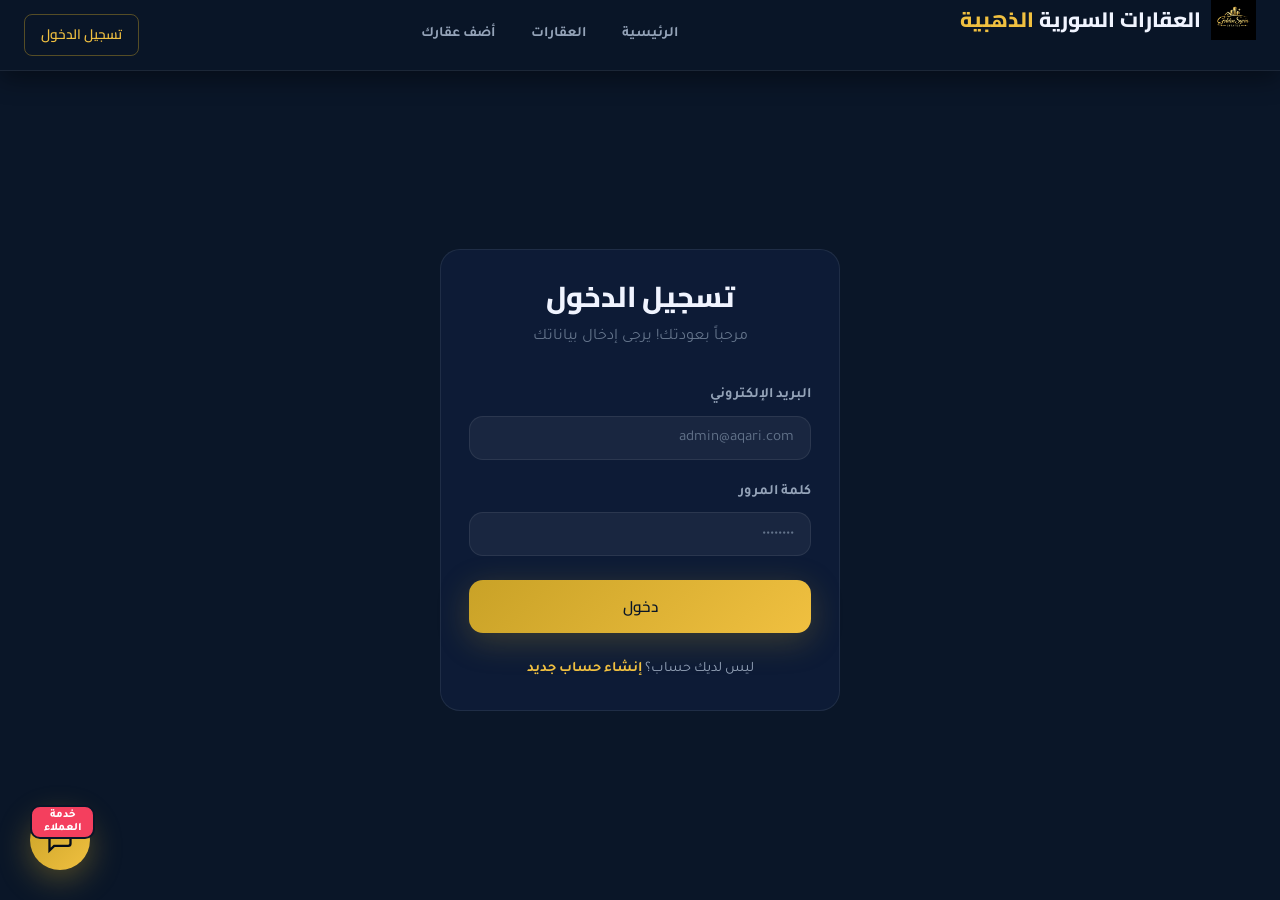
==== New folder/dashboard.html @ 569aea80 "Add files via upload" ====
<!DOCTYPE html>
<html lang="ar" dir="rtl">
<head>
  <meta charset="UTF-8">
  <meta name="viewport" content="width=device-width, initial-scale=1.0">
  <title>لوحة التحكم — العقارات السورية الذهبية</title>
  <link href="https://fonts.googleapis.com/css2?family=Cairo:wght@400;600;700;800;900&family=Tajawal:wght@400;500;700&display=swap" rel="stylesheet">
  <link rel="stylesheet" href="styles/globals.css">
  <link rel="stylesheet" href="styles/components.css">
  <link rel="stylesheet" href="styles/animations.css">
</head>
<body>
  <nav class="navbar scrolled" id="navbar">
    <div class="container nav-container">
      <a href="index.html" class="nav-logo">
        <img src="assets/logo.png" alt="العقارات السورية الذهبية">
        <span class="logo-text">العقارات السورية <span class="logo-accent">الذهبية</span></span>
      </a>
      <ul class="nav-links" id="navLinks">
        <li><a href="index.html" class="nav-link">الرئيسية</a></li>
        <li><a href="properties.html" class="nav-link">العقارات</a></li>
        <li><a href="sell.html" class="nav-link">أضف عقارك</a></li>
        <li><a href="contacts.html" class="nav-link">جهات الاتصال</a></li>
        <li><a href="dashboard.html" class="nav-link active">لوحة التحكم</a></li>
      </ul>
      <div class="nav-actions">
        <a href="sell.html" class="btn btn-primary btn-sm">+ إضافة عقار</a>
        <button class="hamburger" id="hamburger"><span></span><span></span><span></span></button>
      </div>
    </div>
  </nav>

  <div class="page-header">
    <div class="container">
      <div class="breadcrumb"><a href="index.html">الرئيسية</a><span>›</span><span>لوحة التحكم</span></div>
      <h1>📊 لوحة التحكم</h1>
      <p>نظرة شاملة على نشاط المنصة والإحصائيات</p>
    </div>
  </div>

  <section class="section" style="padding-top:40px;">
    <div class="container">

      <!-- Stats Cards -->
      <div class="stats-grid" id="statsGrid">
        <div class="stat-card">
          <div class="stat-icon gold"><svg width="24" height="24" viewBox="0 0 24 24" fill="none" stroke="#C9A227" stroke-width="2"><path d="M3 9l9-7 9 7v11a2 2 0 0 1-2 2H5a2 2 0 0 1-2-2z"/><polyline points="9 22 9 12 15 12 15 22"/></svg></div>
          <div><div class="stat-value" id="statProps">0</div><div class="stat-label">إجمالي العقارات</div><div class="stat-change up" id="statPropsChange"></div></div>
        </div>
        <div class="stat-card">
          <div class="stat-icon emerald"><svg width="24" height="24" viewBox="0 0 24 24" fill="none" stroke="#10B981" stroke-width="2"><path d="M17 21v-2a4 4 0 0 0-4-4H5a4 4 0 0 0-4 4v2"/><circle cx="9" cy="7" r="4"/><path d="M23 21v-2a4 4 0 0 0-3-3.87"/><path d="M16 3.13a4 4 0 0 1 0 7.75"/></svg></div>
          <div><div class="stat-value" id="statContacts">0</div><div class="stat-label">جهات الاتصال</div><div class="stat-change up" id="statContactsChange"></div></div>
        </div>
        <div class="stat-card">
          <div class="stat-icon indigo"><svg width="24" height="24" viewBox="0 0 24 24" fill="none" stroke="#6366F1" stroke-width="2"><path d="M1 12s4-8 11-8 11 8 11 8-4 8-11 8-11-8-11-8z"/><circle cx="12" cy="12" r="3"/></svg></div>
          <div><div class="stat-value" id="statViews">0</div><div class="stat-label">إجمالي المشاهدات</div><div class="stat-change up">↑ هذا الشهر</div></div>
        </div>
        <div class="stat-card">
          <div class="stat-icon rose"><svg width="24" height="24" viewBox="0 0 24 24" fill="none" stroke="#F43F5E" stroke-width="2"><polygon points="12 2 15.09 8.26 22 9.27 17 14.14 18.18 21.02 12 17.77 5.82 21.02 7 14.14 2 9.27 8.91 8.26 12 2"/></svg></div>
          <div><div class="stat-value" id="statFeatured">0</div><div class="stat-label">عقارات مميزة</div><div class="stat-change up">نشطة</div></div>
        </div>
      </div>

      <!-- Dashboard Grid -->
      <div class="dashboard-grid">
        <!-- Left: Latest Properties Table -->
        <div>
          <div class="table-card">
            <div class="table-card-header">
              <h3>🏠 أحدث العقارات</h3>
              <a href="properties.html" class="btn btn-outline btn-sm">عرض الكل</a>
            </div>
            <div style="overflow-x:auto;">
              <table class="data-table" id="propsTable">
                <thead>
                  <tr>
                    <th>العقار</th>
                    <th>المحافظة</th>
                    <th>النوع</th>
                    <th>السعر</th>
                    <th>المشاهدات</th>
                    <th>الإجراءات</th>
                  </tr>
                </thead>
                <tbody id="propsTableBody"></tbody>
              </table>
            </div>
          </div>

          <!-- Distribution by Governorate -->
          <div class="table-card" style="margin-top:20px;">
            <div class="table-card-header"><h3>🗺️ توزيع العقارات حسب المحافظة</h3></div>
            <div style="padding:20px;" id="govDistribution"></div>
          </div>
        </div>

        <!-- Right sidebar -->
        <div>
          <!-- Webhooks Log -->
          <div class="table-card" style="margin-bottom:20px;">
            <div class="table-card-header">
              <h3>🔌 سجل Webhooks</h3>
              <span class="badge badge-emerald pulse-dot">مباشر</span>
            </div>
            <div style="padding:16px;max-height:240px;overflow-y:auto;" id="webhooksLog">
              <p style="color:var(--text-muted);font-size:0.85rem;text-align:center;">لا توجد أحداث بعد</p>
            </div>
          </div>

          <!-- Support Messages -->
          <div class="table-card" style="margin-bottom:20px;">
            <div class="table-card-header">
              <h3>💬 طلبات الشراء ورسائل العملاء</h3>
              <span class="badge badge-rose pulse-dot" id="unreadMessagesBadge">0</span>
            </div>
            <div style="padding:16px;max-height:300px;overflow-y:auto;" id="supportMessagesLog">
              <p style="color:var(--text-muted);font-size:0.85rem;text-align:center;">لا توجد رسائل</p>
            </div>
          </div>

          <!-- Quick Actions -->
          <div class="table-card" style="margin-bottom:20px;">
            <div class="table-card-header"><h3>⚡ إجراءات سريعة</h3></div>
            <div style="padding:16px;display:flex;flex-direction:column;gap:10px;">
              <a href="sell.html" class="btn btn-primary" style="justify-content:center;">+ إضافة عقار جديد</a>
              <a href="contacts.html" class="btn btn-outline" style="justify-content:center;">+ إضافة جهة اتصال</a>
              <a href="properties.html" class="btn btn-ghost" style="justify-content:center;">تصفح كل العقارات</a>
            </div>
          </div>

          <!-- By Type -->
          <div class="table-card">
            <div class="table-card-header"><h3>📊 توزيع حسب النوع</h3></div>
            <div style="padding:16px;" id="typeDistribution"></div>
          </div>
        </div>
      </div>

      <!-- Users Info -->
      <div class="table-card" style="margin-top:24px;">
        <div class="table-card-header">
          <h3>👥 العملاء المسجلين</h3>
        </div>
        <div style="overflow-x:auto;">
          <table class="data-table" id="usersTable">
            <thead>
              <tr>
                <th>الاسم</th>
                <th>البريد الإلكتروني</th>
                <th>رقم الهاتف</th>
                <th>تاريخ التسجيل</th>
              </tr>
            </thead>
            <tbody id="usersTableBody"></tbody>
          </table>
        </div>
      </div>

    </div>
  </section>

  <!-- Delete Confirm via JS -->
  <footer class="footer">
    <div class="container">
      <div class="footer-bottom" style="padding-top:24px;"><p>© 2025 العقارات السورية الذهبية</p></div>
    </div>
  </footer>

  <!-- Support Modal -->
  <div class="modal-overlay" id="supportModal">
    <div class="modal" style="max-width:480px">
      <div class="support-modal-header">
        <div class="support-modal-icon">💬</div>
        <h2>خدمة العملاء</h2>
        <p style="color:var(--text-muted)">اترك رسالتك وسنقوم بالرد عليك في أقرب وقت</p>
      </div>
      <div class="modal-body">
        <div class="form-group">
          <label>الاسم الكامل</label>
          <input type="text" id="suppName" class="form-control" placeholder="أدخل اسمك">
        </div>
        <div class="form-group">
          <label>رقم الهاتف / واتساب</label>
          <input type="text" id="suppPhone" class="form-control" placeholder="09xxxxxxxx">
        </div>
        <div class="form-group">
          <label>رسالتك أو استفسارك</label>
          <textarea id="suppMsg" class="form-control" rows="4" placeholder="اكتب استفسارك هنا..."></textarea>
        </div>
      </div>
      <div class="modal-footer">
        <button class="btn btn-ghost" onclick="closeModal('supportModal')">إلغاء</button>
        <button class="btn btn-primary" style="flex:1;justify-content:center;" onclick="submitSupportMsg()">إرسال الاستفسار</button>
      </div>
    </div>
  </div>

  <script src="js/data.js"></script>
  <script src="js/app.js"></script>
  <script src="js/dashboard.js"></script>
</body>
</html>
---- New folder/styles/globals.css ----
/* ===== DESIGN SYSTEM ===== */
@import url('https://fonts.googleapis.com/css2?family=Cairo:wght@300;400;500;600;700;800;900&family=Tajawal:wght@300;400;500;700;800&display=swap');

:root {
  --navy-950: #050d1a;
  --navy-900: #0A1628;
  --navy-800: #0f1f3d;
  --navy-700: #162847;
  --navy-600: #1e3a5f;
  --navy-500: #274d7a;
  --gold-400: #F0C040;
  --gold-500: #C9A227;
  --gold-600: #a0821f;
  --emerald: #10B981;
  --indigo: #6366F1;
  --amber: #F59E0B;
  --rose: #F43F5E;
  --text-primary: #F0F4FF;
  --text-secondary: #94A3B8;
  --text-muted: #64748B;
  --border: rgba(255,255,255,0.08);
  --border-hover: rgba(201,162,39,0.4);
  --glass-bg: rgba(15,31,61,0.7);
  --glass-bg-hover: rgba(22,40,71,0.85);
  --shadow-sm: 0 2px 8px rgba(0,0,0,0.3);
  --shadow-md: 0 8px 24px rgba(0,0,0,0.4);
  --shadow-lg: 0 20px 60px rgba(0,0,0,0.5);
  --shadow-gold: 0 8px 32px rgba(201,162,39,0.25);
  --radius-sm: 8px;
  --radius-md: 14px;
  --radius-lg: 20px;
  --radius-xl: 28px;
  --transition: all 0.3s cubic-bezier(0.4,0,0.2,1);
  --font-heading: 'Cairo', sans-serif;
  --font-body: 'Tajawal', sans-serif;
}

*, *::before, *::after { box-sizing: border-box; margin: 0; padding: 0; }

html { scroll-behavior: smooth; font-size: 16px; }

body {
  font-family: var(--font-body);
  background: var(--navy-900);
  color: var(--text-primary);
  direction: rtl;
  text-align: right;
  line-height: 1.7;
  min-height: 100vh;
  overflow-x: hidden;
}

h1,h2,h3,h4,h5,h6 { font-family: var(--font-heading); line-height: 1.3; }
a { color: inherit; text-decoration: none; transition: var(--transition); }
img { max-width: 100%; display: block; }
ul { list-style: none; }
button { cursor: pointer; border: none; background: none; font-family: var(--font-body); }
select, input, textarea { font-family: var(--font-body); direction: rtl; }

.container { max-width: 1280px; margin: 0 auto; padding: 0 24px; }
.section { padding: 80px 0; }

/* ===== BUTTONS ===== */
.btn {
  display: inline-flex; align-items: center; gap: 8px;
  padding: 12px 24px; border-radius: var(--radius-md);
  font-weight: 600; font-size: 0.95rem; font-family: var(--font-heading);
  transition: var(--transition); cursor: pointer; border: none;
  white-space: nowrap; text-decoration: none;
}
.btn-primary {
  background: linear-gradient(135deg, var(--gold-500), var(--gold-400));
  color: var(--navy-900);
  box-shadow: var(--shadow-gold);
}
.btn-primary:hover { transform: translateY(-2px); box-shadow: 0 12px 40px rgba(201,162,39,0.4); background: linear-gradient(135deg, var(--gold-400), #FFD060); }
.btn-outline { background: transparent; border: 1.5px solid var(--border-hover); color: var(--gold-400); }
.btn-outline:hover { background: rgba(201,162,39,0.1); border-color: var(--gold-400); transform: translateY(-2px); }
.btn-ghost { background: rgba(255,255,255,0.07); color: var(--text-primary); border: 1.5px solid var(--border); }
.btn-ghost:hover { background: rgba(255,255,255,0.12); border-color: rgba(255,255,255,0.2); }
.btn-danger { background: linear-gradient(135deg,#F43F5E,#e11d48); color: #fff; }
.btn-danger:hover { transform: translateY(-2px); box-shadow: 0 8px 24px rgba(244,63,94,0.35); }
.btn-success { background: linear-gradient(135deg,#10B981,#059669); color: #fff; }
.btn-sm { padding: 8px 16px; font-size: 0.85rem; border-radius: var(--radius-sm); }
.btn-lg { padding: 16px 32px; font-size: 1.05rem; border-radius: var(--radius-lg); }

/* ===== GLASS CARD ===== */
.glass-card {
  background: var(--glass-bg);
  backdrop-filter: blur(20px);
  -webkit-backdrop-filter: blur(20px);
  border: 1px solid var(--border);
  border-radius: var(--radius-lg);
  transition: var(--transition);
}
.glass-card:hover { border-color: var(--border-hover); box-shadow: var(--shadow-gold); }

/* ===== BADGES ===== */
.badge { display: inline-flex; align-items: center; gap: 5px; padding: 4px 12px; border-radius: 50px; font-size: 0.78rem; font-weight: 700; }
.badge-gold { background: rgba(201,162,39,0.15); color: var(--gold-400); border: 1px solid rgba(201,162,39,0.3); }
.badge-emerald { background: rgba(16,185,129,0.15); color: var(--emerald); border: 1px solid rgba(16,185,129,0.3); }
.badge-indigo { background: rgba(99,102,241,0.15); color: var(--indigo); border: 1px solid rgba(99,102,241,0.3); }
.badge-rose { background: rgba(244,63,94,0.15); color: var(--rose); border: 1px solid rgba(244,63,94,0.3); }

/* ===== SECTION HEADERS ===== */
.section-header { display: flex; justify-content: space-between; align-items: flex-end; margin-bottom: 48px; gap: 16px; flex-wrap: wrap; }
.section-badge { display: inline-block; padding: 6px 16px; background: rgba(201,162,39,0.12); border: 1px solid rgba(201,162,39,0.3); border-radius: 50px; color: var(--gold-400); font-size: 0.82rem; font-weight: 700; margin-bottom: 12px; }
.section-title { font-size: clamp(1.6rem,3vw,2.2rem); font-weight: 800; color: var(--text-primary); }
.section-subtitle { color: var(--text-secondary); margin-top: 8px; font-size: 1rem; }
.text-gradient { background: linear-gradient(135deg, var(--gold-500), var(--gold-400), #FFD700); -webkit-background-clip: text; -webkit-text-fill-color: transparent; background-clip: text; }

/* ===== FORMS ===== */
.form-group { margin-bottom: 20px; }
.form-label { display: block; font-weight: 600; color: var(--text-secondary); margin-bottom: 8px; font-size: 0.9rem; }
.form-control {
  width: 100%; padding: 12px 16px;
  background: rgba(255,255,255,0.05); border: 1.5px solid var(--border);
  border-radius: var(--radius-md); color: var(--text-primary);
  font-size: 0.95rem; transition: var(--transition); outline: none;
}
.form-control:focus { border-color: var(--gold-500); background: rgba(201,162,39,0.05); box-shadow: 0 0 0 3px rgba(201,162,39,0.12); }
.form-control::placeholder { color: var(--text-muted); }
textarea.form-control { resize: vertical; min-height: 120px; }
select.form-control { cursor: pointer; }

/* ===== GRID ===== */
.properties-grid { display: grid; grid-template-columns: repeat(auto-fill, minmax(320px, 1fr)); gap: 24px; }

/* ===== NAVBAR ===== */
.navbar {
  position: fixed; top: 0; left: 0; right: 0; z-index: 1000;
  padding: 0; transition: var(--transition);
}
.navbar.scrolled { background: rgba(10,22,40,0.95); backdrop-filter: blur(20px); border-bottom: 1px solid var(--border); box-shadow: var(--shadow-md); }
.nav-container { display: flex; align-items: center; justify-content: space-between; height: 70px; }
.nav-logo { display: flex; align-items: center; gap: 10px; }
.logo-icon { width: 40px; height: 40px; display: flex; align-items: center; justify-content: center; background: rgba(201,162,39,0.1); border-radius: 10px; border: 1px solid rgba(201,162,39,0.3); }
.logo-text { font-family: var(--font-heading); font-size: 1.3rem; font-weight: 800; color: var(--text-primary); }
.logo-accent { color: var(--gold-400); }
.nav-links { display: flex; align-items: center; gap: 4px; }
.nav-link { padding: 8px 16px; border-radius: var(--radius-sm); color: var(--text-secondary); font-weight: 600; font-size: 0.9rem; transition: var(--transition); }
.nav-link:hover, .nav-link.active { color: var(--gold-400); background: rgba(201,162,39,0.1); }
.nav-actions { display: flex; align-items: center; gap: 12px; }
.hamburger { display: none; flex-direction: column; gap: 5px; padding: 8px; border-radius: 8px; border: 1px solid var(--border); }
.hamburger span { display: block; width: 22px; height: 2px; background: var(--text-primary); border-radius: 2px; transition: var(--transition); }

/* ===== FOOTER ===== */
.footer { background: var(--navy-950); border-top: 1px solid var(--border); padding: 60px 0 0; }
.footer-grid { display: grid; grid-template-columns: 2fr 1fr 1fr 1fr; gap: 48px; margin-bottom: 48px; }
.footer-brand { display: flex; flex-direction: column; gap: 16px; }
.footer-desc { color: var(--text-muted); font-size: 0.9rem; line-height: 1.8; }
.footer-social { display: flex; gap: 10px; }
.social-btn { width: 38px; height: 38px; display: flex; align-items: center; justify-content: center; background: rgba(255,255,255,0.06); border: 1px solid var(--border); border-radius: 9px; color: var(--text-secondary); transition: var(--transition); }
.social-btn:hover { background: rgba(201,162,39,0.15); border-color: var(--gold-500); color: var(--gold-400); }
.footer-links-group h4 { font-weight: 700; color: var(--text-primary); margin-bottom: 16px; font-size: 0.95rem; }
.footer-links-group ul { display: flex; flex-direction: column; gap: 10px; }
.footer-links-group a { color: var(--text-muted); font-size: 0.9rem; }
.footer-links-group a:hover { color: var(--gold-400); }
.footer-bottom { border-top: 1px solid var(--border); padding: 20px 0; display: flex; justify-content: space-between; align-items: center; }
.footer-bottom p { color: var(--text-muted); font-size: 0.85rem; }
.footer-bottom-links { display: flex; gap: 20px; }
.footer-bottom-links a { color: var(--text-muted); font-size: 0.85rem; }
.footer-bottom-links a:hover { color: var(--gold-400); }

/* ===== PAGE HEADER ===== */
.page-header { padding: 120px 0 60px; background: linear-gradient(180deg, var(--navy-800) 0%, var(--navy-900) 100%); border-bottom: 1px solid var(--border); }
.page-header h1 { font-size: clamp(1.8rem,3vw,2.5rem); font-weight: 800; }
.page-header p { color: var(--text-secondary); margin-top: 8px; }
.breadcrumb { display: flex; align-items: center; gap: 8px; margin-bottom: 16px; color: var(--text-muted); font-size: 0.85rem; }
.breadcrumb a { color: var(--gold-400); }
.breadcrumb span { color: var(--text-muted); }

/* ===== TOASTS ===== */
#toast-container { position: fixed; bottom: 24px; left: 24px; z-index: 9999; display: flex; flex-direction: column; gap: 12px; }
.toast { padding: 14px 20px; border-radius: var(--radius-md); font-weight: 600; font-size: 0.9rem; box-shadow: var(--shadow-lg); display: flex; align-items: center; gap: 10px; animation: slideInLeft 0.3s ease; backdrop-filter: blur(10px); min-width: 260px; }
.toast-success { background: rgba(16,185,129,0.9); color: #fff; }
.toast-error { background: rgba(244,63,94,0.9); color: #fff; }
.toast-info { background: rgba(99,102,241,0.9); color: #fff; }

/* ===== MODAL ===== */
.modal-overlay { position: fixed; inset: 0; background: rgba(0,0,0,0.7); backdrop-filter: blur(8px); z-index: 2000; display: flex; align-items: center; justify-content: center; padding: 24px; opacity: 0; pointer-events: none; transition: opacity 0.3s ease; }
.modal-overlay.active { opacity: 1; pointer-events: all; }
.modal { background: var(--navy-800); border: 1px solid var(--border); border-radius: var(--radius-xl); width: 100%; max-width: 600px; max-height: 90vh; overflow-y: auto; transform: translateY(20px) scale(0.97); transition: transform 0.3s ease; }
.modal-overlay.active .modal { transform: translateY(0) scale(1); }
.modal-header { padding: 24px 28px; border-bottom: 1px solid var(--border); display: flex; justify-content: space-between; align-items: center; }
.modal-header h3 { font-size: 1.2rem; font-weight: 700; }
.modal-close { width: 34px; height: 34px; display: flex; align-items: center; justify-content: center; border-radius: 8px; background: rgba(255,255,255,0.07); color: var(--text-secondary); transition: var(--transition); }
.modal-close:hover { background: rgba(244,63,94,0.2); color: var(--rose); }
.modal-body { padding: 28px; }
.modal-footer { padding: 20px 28px; border-top: 1px solid var(--border); display: flex; gap: 12px; justify-content: flex-end; }

/* ===== EMPTY STATE ===== */
.empty-state { text-align: center; padding: 80px 24px; color: var(--text-muted); }
.empty-state svg { margin: 0 auto 20px; opacity: 0.4; }
.empty-state h3 { font-size: 1.2rem; font-weight: 600; color: var(--text-secondary); margin-bottom: 8px; }

/* ===== RESPONSIVE ===== */
@media(max-width:1024px) { .footer-grid { grid-template-columns: 1fr 1fr; } }
@media(max-width:768px) {
  .nav-links { display: none; position: fixed; top: 70px; right: 0; left: 0; background: var(--navy-900); border-bottom: 1px solid var(--border); flex-direction: column; padding: 16px; gap: 4px; }
  .nav-links.open { display: flex; }
  .hamburger { display: flex; }
  .footer-grid { grid-template-columns: 1fr; gap: 32px; }
  .section { padding: 60px 0; }
  .container { padding: 0 16px; }
}
---- New folder/styles/components.css ----
/* ===== HERO ===== */
.hero { position: relative; min-height: 100vh; display: flex; align-items: center; overflow: hidden; }
.hero-bg { position: absolute; inset: 0; z-index: 0; }
.hero-gradient { position: absolute; inset: 0; background: radial-gradient(ellipse 80% 60% at 50% -10%, rgba(201,162,39,0.18) 0%, transparent 60%), radial-gradient(ellipse 50% 40% at 80% 80%, rgba(99,102,241,0.12) 0%, transparent 50%), linear-gradient(180deg, var(--navy-950) 0%, var(--navy-900) 100%); }
.hero-particles { position: absolute; inset: 0; }
.hero-content { position: relative; z-index: 2; padding: 120px 0 60px; text-align: center; }
.hero-badge { display: inline-flex; align-items: center; gap: 8px; padding: 8px 20px; background: rgba(201,162,39,0.1); border: 1px solid rgba(201,162,39,0.3); border-radius: 50px; color: var(--gold-400); font-size: 0.88rem; font-weight: 700; margin-bottom: 24px; }
.hero-title { font-size: clamp(2.2rem, 5vw, 4rem); font-weight: 900; line-height: 1.2; margin-bottom: 20px; }
.hero-subtitle { font-size: clamp(1rem, 2vw, 1.25rem); color: var(--text-secondary); max-width: 600px; margin: 0 auto 40px; }

/* Search Box */
.hero-search { max-width: 900px; margin: 0 auto 48px; }
.search-tabs { display: flex; gap: 4px; margin-bottom: 16px; background: rgba(255,255,255,0.05); border-radius: var(--radius-md); padding: 4px; width: fit-content; margin-inline: auto; }
.search-tab { padding: 10px 28px; border-radius: 10px; font-weight: 700; font-size: 0.9rem; color: var(--text-muted); transition: var(--transition); }
.search-tab.active { background: linear-gradient(135deg, var(--gold-500), var(--gold-400)); color: var(--navy-900); box-shadow: 0 4px 12px rgba(201,162,39,0.3); }
.search-form { display: flex; align-items: center; gap: 0; padding: 12px; background: rgba(10,22,40,0.85); border: 1.5px solid rgba(201,162,39,0.25); flex-wrap: wrap; }
.search-field { flex: 1; min-width: 160px; padding: 4px 16px; }
.search-field label { display: block; font-size: 0.75rem; font-weight: 700; color: var(--text-muted); margin-bottom: 4px; text-transform: uppercase; letter-spacing: 0.05em; }
.search-select { width: 100%; background: transparent; border: none; color: var(--text-primary); font-size: 0.95rem; font-weight: 600; outline: none; cursor: pointer; direction: rtl; }
.search-select option { background: var(--navy-800); color: var(--text-primary); }
.search-divider { width: 1px; height: 40px; background: var(--border); flex-shrink: 0; }
.search-btn { flex-shrink: 0; padding: 14px 28px; border-radius: var(--radius-md); font-size: 1rem; }

/* Hero Stats */
.hero-stats { display: flex; align-items: center; justify-content: center; gap: 0; background: rgba(255,255,255,0.04); border: 1px solid var(--border); border-radius: var(--radius-lg); padding: 24px 40px; width: fit-content; margin: 0 auto; flex-wrap: wrap; }
.hero-stat { text-align: center; padding: 0 32px; }
.stat-num { display: block; font-size: 2rem; font-weight: 900; font-family: var(--font-heading); color: var(--gold-400); line-height: 1; }
.stat-label { display: block; font-size: 0.82rem; color: var(--text-muted); margin-top: 4px; font-weight: 600; }
.hero-stat-divider { width: 1px; height: 40px; background: var(--border); flex-shrink: 0; }
.hero-scroll-hint { position: absolute; bottom: 32px; left: 50%; transform: translateX(-50%); display: flex; flex-direction: column; align-items: center; gap: 8px; }
.scroll-mouse { width: 24px; height: 38px; border: 2px solid rgba(255,255,255,0.2); border-radius: 12px; display: flex; justify-content: center; padding-top: 6px; }
.scroll-wheel { width: 4px; height: 8px; background: var(--gold-400); border-radius: 2px; animation: scrollWheel 2s infinite; }

/* Features Bar */
.features-bar { background: var(--navy-800); border-top: 1px solid var(--border); border-bottom: 1px solid var(--border); padding: 28px 0; }
.features-grid { display: grid; grid-template-columns: repeat(4, 1fr); gap: 24px; }
.feature-item { display: flex; align-items: center; gap: 16px; }
.feature-icon { width: 48px; height: 48px; border-radius: 12px; background: rgba(255,255,255,0.05); border: 1px solid var(--border); display: flex; align-items: center; justify-content: center; flex-shrink: 0; }
.feature-item h3 { font-size: 0.9rem; font-weight: 700; color: var(--text-primary); margin-bottom: 2px; }
.feature-item p { font-size: 0.78rem; color: var(--text-muted); }

/* Governorates */
.gov-section { background: var(--navy-800); }
.gov-grid { display: grid; grid-template-columns: repeat(auto-fill, minmax(180px, 1fr)); gap: 16px; }
.gov-card { background: var(--glass-bg); border: 1px solid var(--border); border-radius: var(--radius-md); padding: 20px 16px; text-align: center; cursor: pointer; transition: var(--transition); text-decoration: none; display: block; }
.gov-card:hover { border-color: var(--gold-500); background: rgba(201,162,39,0.07); transform: translateY(-4px); box-shadow: var(--shadow-gold); }
.gov-card .gov-icon { font-size: 1.8rem; margin-bottom: 8px; }
.gov-card .gov-name { font-weight: 700; font-size: 0.95rem; color: var(--text-primary); }
.gov-card .gov-count { font-size: 0.8rem; color: var(--text-muted); margin-top: 4px; }

/* CTA */
.cta-section { padding: 80px 0; }
.cta-card { position: relative; overflow: hidden; padding: 60px; text-align: center; }
.cta-glow { position: absolute; top: -50%; left: 50%; transform: translateX(-50%); width: 400px; height: 400px; background: radial-gradient(circle, rgba(201,162,39,0.15) 0%, transparent 70%); pointer-events: none; }
.cta-content { position: relative; z-index: 1; }
.cta-icon { margin: 0 auto 24px; }
.cta-card h2 { font-size: clamp(1.6rem, 3vw, 2.2rem); font-weight: 800; margin-bottom: 12px; }
.cta-card p { color: var(--text-secondary); font-size: 1.05rem; margin-bottom: 32px; }
.cta-actions { display: flex; gap: 16px; justify-content: center; flex-wrap: wrap; }

/* ===== PROPERTY CARD ===== */
.property-card { background: var(--glass-bg); border: 1px solid var(--border); border-radius: var(--radius-lg); overflow: hidden; transition: var(--transition); cursor: pointer; display: flex; flex-direction: column; }
.property-card:hover { transform: translateY(-6px); border-color: var(--border-hover); box-shadow: var(--shadow-gold); }
.card-image { position: relative; height: 220px; overflow: hidden; background: var(--navy-700); }
.card-image img { width: 100%; height: 100%; object-fit: cover; transition: transform 0.5s ease; }
.property-card:hover .card-image img { transform: scale(1.06); }
.card-image-placeholder { width: 100%; height: 100%; display: flex; flex-direction: column; align-items: center; justify-content: center; gap: 12px; color: var(--text-muted); background: linear-gradient(135deg, var(--navy-700), var(--navy-600)); }
.card-badges { position: absolute; top: 12px; right: 12px; display: flex; gap: 6px; flex-wrap: wrap; }
.card-fav { position: absolute; top: 12px; left: 12px; width: 36px; height: 36px; display: flex; align-items: center; justify-content: center; background: rgba(0,0,0,0.5); border-radius: 50%; border: none; color: #fff; cursor: pointer; transition: var(--transition); }
.card-fav:hover, .card-fav.active { background: rgba(244,63,94,0.8); color: #fff; }
.card-body { padding: 20px; flex: 1; display: flex; flex-direction: column; gap: 12px; }
.card-title { font-size: 1rem; font-weight: 700; color: var(--text-primary); line-height: 1.4; display: -webkit-box; -webkit-line-clamp: 2; -webkit-box-orient: vertical; overflow: hidden; }
.card-location { display: flex; align-items: center; gap: 6px; color: var(--text-muted); font-size: 0.85rem; }
.card-price { font-size: 1.2rem; font-weight: 800; font-family: var(--font-heading); color: var(--gold-400); }
.card-price span { font-size: 0.75rem; font-weight: 500; color: var(--text-muted); }
.card-meta { display: flex; gap: 16px; padding-top: 12px; border-top: 1px solid var(--border); }
.card-meta-item { display: flex; align-items: center; gap: 5px; font-size: 0.82rem; color: var(--text-secondary); }
.card-footer { padding: 14px 20px; border-top: 1px solid var(--border); display: flex; justify-content: space-between; align-items: center; gap: 8px; }

/* ===== FILTERS SIDEBAR ===== */
.props-layout { display: grid; grid-template-columns: 280px 1fr; gap: 28px; align-items: start; }
.filters-sidebar { background: var(--glass-bg); border: 1px solid var(--border); border-radius: var(--radius-lg); padding: 24px; position: sticky; top: 90px; }
.filter-header { display: flex; justify-content: space-between; align-items: center; margin-bottom: 20px; }
.filter-header h3 { font-weight: 700; font-size: 1rem; }
.filter-section { margin-bottom: 24px; border-bottom: 1px solid var(--border); padding-bottom: 20px; }
.filter-section:last-child { border-bottom: none; margin-bottom: 0; padding-bottom: 0; }
.filter-section h4 { font-weight: 600; font-size: 0.88rem; color: var(--text-secondary); margin-bottom: 12px; text-transform: uppercase; letter-spacing: 0.06em; }
.filter-options { display: flex; flex-direction: column; gap: 8px; }
.filter-option { display: flex; align-items: center; gap: 10px; cursor: pointer; padding: 6px 8px; border-radius: 8px; transition: var(--transition); }
.filter-option:hover { background: rgba(255,255,255,0.05); }
.filter-checkbox { width: 18px; height: 18px; border: 2px solid var(--border); border-radius: 5px; transition: var(--transition); display: flex; align-items: center; justify-content: center; flex-shrink: 0; }
.filter-option.selected .filter-checkbox { background: var(--gold-500); border-color: var(--gold-500); }
.filter-option span { font-size: 0.9rem; color: var(--text-secondary); }
.filter-option.selected span { color: var(--text-primary); font-weight: 600; }
.price-range { display: flex; gap: 8px; align-items: center; }
.price-range input { flex: 1; padding: 8px 10px; background: rgba(255,255,255,0.05); border: 1.5px solid var(--border); border-radius: 8px; color: var(--text-primary); font-size: 0.85rem; outline: none; text-align: center; }
.price-range input:focus { border-color: var(--gold-500); }

/* Results toolbar */
.results-toolbar { display: flex; justify-content: space-between; align-items: center; margin-bottom: 24px; flex-wrap: wrap; gap: 12px; }
.results-count { color: var(--text-secondary); font-size: 0.9rem; }
.results-count strong { color: var(--text-primary); }
.view-toggle { display: flex; gap: 4px; }
.view-btn { width: 36px; height: 36px; display: flex; align-items: center; justify-content: center; border-radius: 8px; border: 1px solid var(--border); color: var(--text-muted); transition: var(--transition); }
.view-btn.active { background: rgba(201,162,39,0.1); border-color: var(--gold-500); color: var(--gold-400); }
.sort-select { padding: 8px 14px; background: rgba(255,255,255,0.05); border: 1.5px solid var(--border); border-radius: 8px; color: var(--text-primary); font-size: 0.88rem; outline: none; cursor: pointer; }
.sort-select option { background: var(--navy-800); }

/* ===== PROPERTY DETAIL ===== */
.detail-gallery { display: grid; grid-template-columns: 2fr 1fr; gap: 8px; border-radius: var(--radius-lg); overflow: hidden; height: 460px; }
.detail-main-img { background: var(--navy-700); height: 100%; display: flex; align-items: center; justify-content: center; }
.detail-main-img img { width: 100%; height: 100%; object-fit: cover; }
.detail-sub-imgs { display: grid; grid-template-rows: 1fr 1fr; gap: 8px; }
.detail-sub-img { background: var(--navy-600); display: flex; align-items: center; justify-content: center; }
.detail-sub-img img { width: 100%; height: 100%; object-fit: cover; }
.detail-layout { display: grid; grid-template-columns: 1fr 340px; gap: 28px; margin-top: 32px; align-items: start; }
.detail-sticky { position: sticky; top: 90px; }
.contact-card { background: var(--glass-bg); border: 1px solid var(--border); border-radius: var(--radius-lg); padding: 24px; }
.contact-card h3 { font-weight: 700; margin-bottom: 20px; }
.agent-info { display: flex; align-items: center; gap: 14px; margin-bottom: 20px; padding-bottom: 20px; border-bottom: 1px solid var(--border); }
.agent-avatar { width: 52px; height: 52px; border-radius: 50%; background: linear-gradient(135deg, var(--gold-500), var(--indigo)); display: flex; align-items: center; justify-content: center; font-weight: 800; font-size: 1.1rem; color: #fff; flex-shrink: 0; }
.agent-name { font-weight: 700; font-size: 0.95rem; }
.agent-title { font-size: 0.8rem; color: var(--text-muted); }
.detail-actions { display: flex; flex-direction: column; gap: 10px; }
.detail-specs { display: grid; grid-template-columns: repeat(2, 1fr); gap: 12px; margin: 24px 0; }
.spec-item { background: rgba(255,255,255,0.04); border: 1px solid var(--border); border-radius: var(--radius-md); padding: 16px; text-align: center; }
.spec-value { font-size: 1.3rem; font-weight: 800; color: var(--gold-400); font-family: var(--font-heading); }
.spec-label { font-size: 0.8rem; color: var(--text-muted); margin-top: 4px; }

/* ===== DASHBOARD ===== */
.stats-grid { display: grid; grid-template-columns: repeat(4, 1fr); gap: 20px; margin-bottom: 32px; }
.stat-card { background: var(--glass-bg); border: 1px solid var(--border); border-radius: var(--radius-lg); padding: 24px; display: flex; align-items: center; gap: 16px; transition: var(--transition); }
.stat-card:hover { border-color: var(--border-hover); transform: translateY(-3px); box-shadow: var(--shadow-gold); }
.stat-icon { width: 52px; height: 52px; border-radius: 14px; display: flex; align-items: center; justify-content: center; flex-shrink: 0; }
.stat-icon.gold { background: rgba(201,162,39,0.15); }
.stat-icon.emerald { background: rgba(16,185,129,0.15); }
.stat-icon.indigo { background: rgba(99,102,241,0.15); }
.stat-icon.rose { background: rgba(244,63,94,0.15); }
.stat-value { font-size: 2rem; font-weight: 900; font-family: var(--font-heading); color: var(--text-primary); line-height: 1; }
.stat-label { font-size: 0.82rem; color: var(--text-muted); margin-top: 4px; }
.stat-change { font-size: 0.78rem; font-weight: 700; margin-top: 6px; }
.stat-change.up { color: var(--emerald); }
.stat-change.down { color: var(--rose); }
.dashboard-grid { display: grid; grid-template-columns: 1fr 340px; gap: 24px; }
.table-card { background: var(--glass-bg); border: 1px solid var(--border); border-radius: var(--radius-lg); overflow: hidden; }
.table-card-header { padding: 20px 24px; border-bottom: 1px solid var(--border); display: flex; justify-content: space-between; align-items: center; }
.table-card-header h3 { font-weight: 700; font-size: 1rem; }
.data-table { width: 100%; border-collapse: collapse; }
.data-table th { padding: 12px 20px; text-align: right; font-size: 0.78rem; font-weight: 700; color: var(--text-muted); text-transform: uppercase; letter-spacing: 0.06em; border-bottom: 1px solid var(--border); background: rgba(255,255,255,0.02); }
.data-table td { padding: 14px 20px; font-size: 0.88rem; border-bottom: 1px solid rgba(255,255,255,0.04); color: var(--text-secondary); vertical-align: middle; }
.data-table tr:last-child td { border-bottom: none; }
.data-table tr:hover td { background: rgba(255,255,255,0.02); }
.td-title { color: var(--text-primary); font-weight: 600; }

/* ===== CONTACTS ===== */
.contacts-layout { display: grid; grid-template-columns: 300px 1fr; gap: 24px; align-items: start; }
.contact-item { background: var(--glass-bg); border: 1px solid var(--border); border-radius: var(--radius-md); padding: 18px; display: flex; gap: 14px; align-items: center; transition: var(--transition); cursor: pointer; }
.contact-item:hover { border-color: var(--border-hover); background: var(--glass-bg-hover); }
.contact-item.active { border-color: var(--gold-500); background: rgba(201,162,39,0.07); }
.contact-avatar { width: 48px; height: 48px; border-radius: 50%; display: flex; align-items: center; justify-content: center; font-weight: 800; font-size: 1rem; flex-shrink: 0; }
.contact-info { flex: 1; min-width: 0; }
.contact-name { font-weight: 700; font-size: 0.95rem; color: var(--text-primary); }
.contact-role { font-size: 0.8rem; color: var(--text-muted); }
.contact-meta { font-size: 0.78rem; color: var(--text-muted); margin-top: 4px; white-space: nowrap; overflow: hidden; text-overflow: ellipsis; }
.contacts-list { display: flex; flex-direction: column; gap: 8px; }
.contact-detail-card { background: var(--glass-bg); border: 1px solid var(--border); border-radius: var(--radius-lg); padding: 32px; }
.contact-detail-avatar { width: 80px; height: 80px; border-radius: 50%; display: flex; align-items: center; justify-content: center; font-weight: 900; font-size: 1.8rem; margin: 0 auto 16px; }
.contact-detail-header { text-align: center; margin-bottom: 28px; padding-bottom: 24px; border-bottom: 1px solid var(--border); }
.contact-detail-name { font-size: 1.4rem; font-weight: 800; }
.contact-detail-role { color: var(--text-muted); margin-top: 4px; }
.contact-info-grid { display: grid; grid-template-columns: 1fr 1fr; gap: 16px; margin-bottom: 24px; }
.info-item label { font-size: 0.78rem; color: var(--text-muted); font-weight: 700; text-transform: uppercase; letter-spacing: 0.06em; display: block; margin-bottom: 4px; }
.info-item p { font-size: 0.92rem; color: var(--text-primary); font-weight: 500; }
.contact-actions-row { display: flex; gap: 10px; flex-wrap: wrap; }

/* ===== SELL FORM ===== */
.sell-grid { display: grid; grid-template-columns: 1fr 340px; gap: 28px; align-items: start; }
.form-card { background: var(--glass-bg); border: 1px solid var(--border); border-radius: var(--radius-lg); padding: 28px; }
.form-card h3 { font-size: 1rem; font-weight: 700; margin-bottom: 20px; padding-bottom: 16px; border-bottom: 1px solid var(--border); }
.form-row { display: grid; grid-template-columns: 1fr 1fr; gap: 16px; }
.upload-area { border: 2px dashed var(--border); border-radius: var(--radius-md); padding: 40px 24px; text-align: center; cursor: pointer; transition: var(--transition); }
.upload-area:hover { border-color: var(--gold-500); background: rgba(201,162,39,0.04); }
.upload-area p { color: var(--text-muted); font-size: 0.9rem; margin-top: 8px; }
.tips-card { background: rgba(201,162,39,0.06); border: 1px solid rgba(201,162,39,0.25); border-radius: var(--radius-lg); padding: 24px; }
.tips-card h4 { font-weight: 700; color: var(--gold-400); margin-bottom: 14px; display: flex; align-items: center; gap: 8px; }
.tips-list { display: flex; flex-direction: column; gap: 10px; }
.tip-item { display: flex; align-items: flex-start; gap: 10px; font-size: 0.88rem; color: var(--text-secondary); }
.tip-dot { width: 6px; height: 6px; border-radius: 50%; background: var(--gold-400); margin-top: 7px; flex-shrink: 0; }

/* ===== API DOCS ===== */
.api-layout { display: grid; grid-template-columns: 240px 1fr; gap: 28px; align-items: start; }
.api-nav { background: var(--glass-bg); border: 1px solid var(--border); border-radius: var(--radius-lg); padding: 20px; position: sticky; top: 90px; }
.api-nav h4 { font-size: 0.78rem; font-weight: 700; color: var(--text-muted); text-transform: uppercase; letter-spacing: 0.06em; margin-bottom: 10px; margin-top: 16px; }
.api-nav h4:first-child { margin-top: 0; }
.api-nav a { display: block; padding: 7px 12px; border-radius: 8px; font-size: 0.88rem; color: var(--text-secondary); transition: var(--transition); }
.api-nav a:hover { color: var(--gold-400); background: rgba(201,162,39,0.08); }
.endpoint-card { background: var(--glass-bg); border: 1px solid var(--border); border-radius: var(--radius-lg); padding: 24px; margin-bottom: 20px; }
.endpoint-header { display: flex; align-items: center; gap: 12px; margin-bottom: 12px; }
.method-badge { padding: 4px 12px; border-radius: 6px; font-size: 0.78rem; font-weight: 800; font-family: monospace; }
.method-get { background: rgba(16,185,129,0.15); color: var(--emerald); }
.method-post { background: rgba(99,102,241,0.15); color: var(--indigo); }
.method-put { background: rgba(245,158,11,0.15); color: var(--amber); }
.method-delete { background: rgba(244,63,94,0.15); color: var(--rose); }
.endpoint-path { font-family: monospace; font-size: 0.92rem; color: var(--text-primary); }
.code-block { background: var(--navy-950); border: 1px solid var(--border); border-radius: var(--radius-md); padding: 20px; font-family: monospace; font-size: 0.85rem; color: #a8d8a8; overflow-x: auto; margin-top: 12px; line-height: 1.6; }

/* ===== SUPPORT BUTTON ===== */
.support-btn-fixed { position: fixed; bottom: 30px; left: 30px; z-index: 999; display: flex; align-items: center; justify-content: center; width: 60px; height: 60px; border-radius: 50%; background: linear-gradient(135deg, var(--gold-500), var(--gold-400)); color: var(--navy-950); box-shadow: 0 8px 32px rgba(201,162,39,0.4); border: none; cursor: pointer; transition: var(--transition); }
.support-btn-fixed:hover { transform: scale(1.1) rotate(5deg); box-shadow: 0 12px 40px rgba(201,162,39,0.6); }
.support-badge { position: absolute; top: -5px; right: -5px; background: var(--rose); color: #fff; font-size: 0.7rem; font-weight: 800; padding: 2px 6px; border-radius: 10px; border: 2px solid var(--navy-900); }

/* Support Modal Specifics */
.support-modal-header { text-align: center; margin-bottom: 24px; }
.support-modal-icon { width: 64px; height: 64px; border-radius: 50%; background: rgba(201,162,39,0.1); color: var(--gold-400); display: flex; align-items: center; justify-content: center; margin: 0 auto 16px; font-size: 2rem; }

/* Logo Styles */
.nav-logo img { height: 40px; width: auto; object-fit: contain; }
.footer-brand .nav-logo img { height: 50px; }

/* ===== RESPONSIVE ===== */
@media(max-width:1024px) {
  .props-layout, .detail-layout, .dashboard-grid, .contacts-layout, .sell-grid, .api-layout { grid-template-columns: 1fr; }
  .stats-grid { grid-template-columns: repeat(2,1fr); }
  .filters-sidebar, .detail-sticky, .api-nav { position: static; }
  .detail-gallery { grid-template-columns: 1fr; height: 300px; }
  .detail-sub-imgs { display: none; }
}
@media(max-width:768px) {
  .features-grid { grid-template-columns: repeat(2,1fr); }
  .hero-stats { flex-direction: column; gap: 16px; width: 100%; }
  .hero-stat-divider { width: 60px; height: 1px; }
  .search-form { flex-direction: column; align-items: stretch; }
  .search-divider { display: none; }
  .stats-grid { grid-template-columns: 1fr 1fr; }
  .contact-info-grid, .form-row { grid-template-columns: 1fr; }
  .cta-card { padding: 40px 24px; }
}
@media(max-width:480px) {
  .features-grid { grid-template-columns: 1fr; }
  .stats-grid { grid-template-columns: 1fr; }
  .properties-grid { grid-template-columns: 1fr; }
}
---- New folder/styles/animations.css ----
/* ===== ANIMATIONS ===== */
@keyframes fadeInUp { from { opacity:0; transform:translateY(30px); } to { opacity:1; transform:translateY(0); } }
@keyframes fadeInDown { from { opacity:0; transform:translateY(-20px); } to { opacity:1; transform:translateY(0); } }
@keyframes slideInLeft { from { opacity:0; transform:translateX(-30px); } to { opacity:1; transform:translateX(0); } }
@keyframes slideInRight { from { opacity:0; transform:translateX(30px); } to { opacity:1; transform:translateX(0); } }
@keyframes scaleIn { from { opacity:0; transform:scale(0.9); } to { opacity:1; transform:scale(1); } }
@keyframes scrollWheel { 0%,100%{transform:translateY(0);opacity:1} 50%{transform:translateY(8px);opacity:0.3} }
@keyframes pulse { 0%,100%{opacity:1} 50%{opacity:0.5} }
@keyframes spin { to{transform:rotate(360deg)} }
@keyframes shimmer { 0%{background-position:200% 0} 100%{background-position:-200% 0} }
@keyframes float { 0%,100%{transform:translateY(0)} 50%{transform:translateY(-10px)} }
@keyframes particle { 0%{transform:translateY(100vh) scale(0);opacity:0} 10%{opacity:1} 90%{opacity:0.8} 100%{transform:translateY(-10vh) scale(1.2);opacity:0} }
@keyframes gradientShift { 0%,100%{background-position:0% 50%} 50%{background-position:100% 50%} }
@keyframes countUp { from{opacity:0;transform:translateY(10px)} to{opacity:1;transform:translateY(0)} }
@keyframes checkmark { 0%{stroke-dashoffset:50} 100%{stroke-dashoffset:0} }

.fade-in-up { opacity:0; animation:fadeInUp 0.7s ease forwards; animation-delay:var(--delay,0s); }
.fade-in { opacity:0; animation:scaleIn 0.5s ease forwards; }
.float-anim { animation:float 4s ease-in-out infinite; }

/* Skeleton loading */
.skeleton { background:linear-gradient(90deg,rgba(255,255,255,0.05) 0%,rgba(255,255,255,0.1) 50%,rgba(255,255,255,0.05) 100%); background-size:200% 100%; animation:shimmer 1.5s infinite; border-radius:8px; }

/* Particle */
.particle { position:absolute; border-radius:50%; pointer-events:none; animation:particle linear infinite; }

/* Page transitions */
.page-enter { animation:fadeInUp 0.5s ease; }

/* Hover glow */
.hover-glow:hover { box-shadow:0 0 20px rgba(201,162,39,0.3); }

/* Animated gradient text */
.text-animated-gradient {
  background:linear-gradient(270deg,#C9A227,#F0C040,#FFD700,#C9A227);
  background-size:300% 300%;
  -webkit-background-clip:text; -webkit-text-fill-color:transparent; background-clip:text;
  animation:gradientShift 4s ease infinite;
}

/* Loading spinner */
.spinner { width:32px; height:32px; border:3px solid rgba(201,162,39,0.2); border-top-color:var(--gold-500); border-radius:50%; animation:spin 0.8s linear infinite; }

/* Success checkmark */
.checkmark { stroke-dasharray:50; stroke-dashoffset:50; animation:checkmark 0.5s ease forwards 0.2s; }

/* Pulse badge */
.pulse-dot { position:relative; }
.pulse-dot::after { content:''; position:absolute; top:-2px; right:-2px; width:8px; height:8px; background:var(--emerald); border-radius:50%; border:2px solid var(--navy-900); animation:pulse 2s infinite; }

/* Transition classes */
.transition-all { transition:var(--transition); }
.hover-lift:hover { transform:translateY(-4px); }
.hover-scale:hover { transform:scale(1.03); }
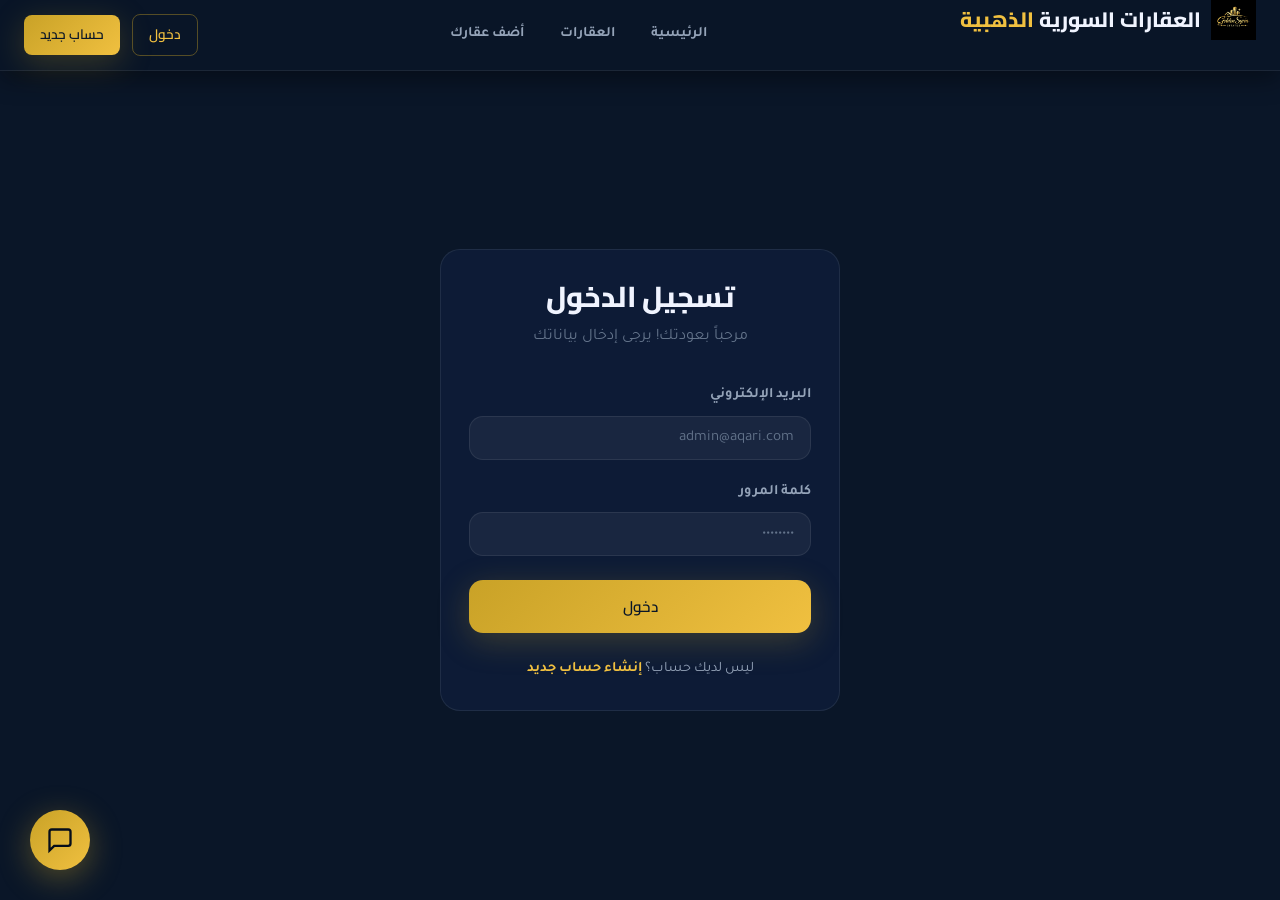
==== commit 01a54a4a: "Update dashboard.html" ====
--- a/New folder/dashboard.html
+++ b/New folder/dashboard.html
@@ -1,203 +1,243 @@
-<!DOCTYPE html>
-<html lang="ar" dir="rtl">
-<head>
-  <meta charset="UTF-8">
-  <meta name="viewport" content="width=device-width, initial-scale=1.0">
-  <title>لوحة التحكم — العقارات السورية الذهبية</title>
-  <link href="https://fonts.googleapis.com/css2?family=Cairo:wght@400;600;700;800;900&family=Tajawal:wght@400;500;700&display=swap" rel="stylesheet">
-  <link rel="stylesheet" href="styles/globals.css">
-  <link rel="stylesheet" href="styles/components.css">
-  <link rel="stylesheet" href="styles/animations.css">
-</head>
-<body>
-  <nav class="navbar scrolled" id="navbar">
-    <div class="container nav-container">
-      <a href="index.html" class="nav-logo">
-        <img src="assets/logo.png" alt="العقارات السورية الذهبية">
-        <span class="logo-text">العقارات السورية <span class="logo-accent">الذهبية</span></span>
-      </a>
-      <ul class="nav-links" id="navLinks">
-        <li><a href="index.html" class="nav-link">الرئيسية</a></li>
-        <li><a href="properties.html" class="nav-link">العقارات</a></li>
-        <li><a href="sell.html" class="nav-link">أضف عقارك</a></li>
-        <li><a href="contacts.html" class="nav-link">جهات الاتصال</a></li>
-        <li><a href="dashboard.html" class="nav-link active">لوحة التحكم</a></li>
-      </ul>
-      <div class="nav-actions">
-        <a href="sell.html" class="btn btn-primary btn-sm">+ إضافة عقار</a>
-        <button class="hamburger" id="hamburger"><span></span><span></span><span></span></button>
-      </div>
-    </div>
-  </nav>
-
-  <div class="page-header">
-    <div class="container">
-      <div class="breadcrumb"><a href="index.html">الرئيسية</a><span>›</span><span>لوحة التحكم</span></div>
-      <h1>📊 لوحة التحكم</h1>
-      <p>نظرة شاملة على نشاط المنصة والإحصائيات</p>
-    </div>
-  </div>
-
-  <section class="section" style="padding-top:40px;">
-    <div class="container">
-
-      <!-- Stats Cards -->
-      <div class="stats-grid" id="statsGrid">
-        <div class="stat-card">
-          <div class="stat-icon gold"><svg width="24" height="24" viewBox="0 0 24 24" fill="none" stroke="#C9A227" stroke-width="2"><path d="M3 9l9-7 9 7v11a2 2 0 0 1-2 2H5a2 2 0 0 1-2-2z"/><polyline points="9 22 9 12 15 12 15 22"/></svg></div>
-          <div><div class="stat-value" id="statProps">0</div><div class="stat-label">إجمالي العقارات</div><div class="stat-change up" id="statPropsChange"></div></div>
-        </div>
-        <div class="stat-card">
-          <div class="stat-icon emerald"><svg width="24" height="24" viewBox="0 0 24 24" fill="none" stroke="#10B981" stroke-width="2"><path d="M17 21v-2a4 4 0 0 0-4-4H5a4 4 0 0 0-4 4v2"/><circle cx="9" cy="7" r="4"/><path d="M23 21v-2a4 4 0 0 0-3-3.87"/><path d="M16 3.13a4 4 0 0 1 0 7.75"/></svg></div>
-          <div><div class="stat-value" id="statContacts">0</div><div class="stat-label">جهات الاتصال</div><div class="stat-change up" id="statContactsChange"></div></div>
-        </div>
-        <div class="stat-card">
-          <div class="stat-icon indigo"><svg width="24" height="24" viewBox="0 0 24 24" fill="none" stroke="#6366F1" stroke-width="2"><path d="M1 12s4-8 11-8 11 8 11 8-4 8-11 8-11-8-11-8z"/><circle cx="12" cy="12" r="3"/></svg></div>
-          <div><div class="stat-value" id="statViews">0</div><div class="stat-label">إجمالي المشاهدات</div><div class="stat-change up">↑ هذا الشهر</div></div>
-        </div>
-        <div class="stat-card">
-          <div class="stat-icon rose"><svg width="24" height="24" viewBox="0 0 24 24" fill="none" stroke="#F43F5E" stroke-width="2"><polygon points="12 2 15.09 8.26 22 9.27 17 14.14 18.18 21.02 12 17.77 5.82 21.02 7 14.14 2 9.27 8.91 8.26 12 2"/></svg></div>
-          <div><div class="stat-value" id="statFeatured">0</div><div class="stat-label">عقارات مميزة</div><div class="stat-change up">نشطة</div></div>
-        </div>
-      </div>
-
-      <!-- Dashboard Grid -->
-      <div class="dashboard-grid">
-        <!-- Left: Latest Properties Table -->
-        <div>
-          <div class="table-card">
-            <div class="table-card-header">
-              <h3>🏠 أحدث العقارات</h3>
-              <a href="properties.html" class="btn btn-outline btn-sm">عرض الكل</a>
-            </div>
-            <div style="overflow-x:auto;">
-              <table class="data-table" id="propsTable">
-                <thead>
-                  <tr>
-                    <th>العقار</th>
-                    <th>المحافظة</th>
-                    <th>النوع</th>
-                    <th>السعر</th>
-                    <th>المشاهدات</th>
-                    <th>الإجراءات</th>
-                  </tr>
-                </thead>
-                <tbody id="propsTableBody"></tbody>
-              </table>
-            </div>
-          </div>
-
-          <!-- Distribution by Governorate -->
-          <div class="table-card" style="margin-top:20px;">
-            <div class="table-card-header"><h3>🗺️ توزيع العقارات حسب المحافظة</h3></div>
-            <div style="padding:20px;" id="govDistribution"></div>
-          </div>
-        </div>
-
-        <!-- Right sidebar -->
-        <div>
-          <!-- Webhooks Log -->
-          <div class="table-card" style="margin-bottom:20px;">
-            <div class="table-card-header">
-              <h3>🔌 سجل Webhooks</h3>
-              <span class="badge badge-emerald pulse-dot">مباشر</span>
-            </div>
-            <div style="padding:16px;max-height:240px;overflow-y:auto;" id="webhooksLog">
-              <p style="color:var(--text-muted);font-size:0.85rem;text-align:center;">لا توجد أحداث بعد</p>
-            </div>
-          </div>
-
-          <!-- Support Messages -->
-          <div class="table-card" style="margin-bottom:20px;">
-            <div class="table-card-header">
-              <h3>💬 طلبات الشراء ورسائل العملاء</h3>
-              <span class="badge badge-rose pulse-dot" id="unreadMessagesBadge">0</span>
-            </div>
-            <div style="padding:16px;max-height:300px;overflow-y:auto;" id="supportMessagesLog">
-              <p style="color:var(--text-muted);font-size:0.85rem;text-align:center;">لا توجد رسائل</p>
-            </div>
-          </div>
-
-          <!-- Quick Actions -->
-          <div class="table-card" style="margin-bottom:20px;">
-            <div class="table-card-header"><h3>⚡ إجراءات سريعة</h3></div>
-            <div style="padding:16px;display:flex;flex-direction:column;gap:10px;">
-              <a href="sell.html" class="btn btn-primary" style="justify-content:center;">+ إضافة عقار جديد</a>
-              <a href="contacts.html" class="btn btn-outline" style="justify-content:center;">+ إضافة جهة اتصال</a>
-              <a href="properties.html" class="btn btn-ghost" style="justify-content:center;">تصفح كل العقارات</a>
-            </div>
-          </div>
-
-          <!-- By Type -->
-          <div class="table-card">
-            <div class="table-card-header"><h3>📊 توزيع حسب النوع</h3></div>
-            <div style="padding:16px;" id="typeDistribution"></div>
-          </div>
-        </div>
-      </div>
-
-      <!-- Users Info -->
-      <div class="table-card" style="margin-top:24px;">
-        <div class="table-card-header">
-          <h3>👥 العملاء المسجلين</h3>
-        </div>
-        <div style="overflow-x:auto;">
-          <table class="data-table" id="usersTable">
-            <thead>
-              <tr>
-                <th>الاسم</th>
-                <th>البريد الإلكتروني</th>
-                <th>رقم الهاتف</th>
-                <th>تاريخ التسجيل</th>
-              </tr>
-            </thead>
-            <tbody id="usersTableBody"></tbody>
-          </table>
-        </div>
-      </div>
-
-    </div>
-  </section>
-
-  <!-- Delete Confirm via JS -->
-  <footer class="footer">
-    <div class="container">
-      <div class="footer-bottom" style="padding-top:24px;"><p>© 2025 العقارات السورية الذهبية</p></div>
-    </div>
-  </footer>
-
-  <!-- Support Modal -->
-  <div class="modal-overlay" id="supportModal">
-    <div class="modal" style="max-width:480px">
-      <div class="support-modal-header">
-        <div class="support-modal-icon">💬</div>
-        <h2>خدمة العملاء</h2>
-        <p style="color:var(--text-muted)">اترك رسالتك وسنقوم بالرد عليك في أقرب وقت</p>
-      </div>
-      <div class="modal-body">
-        <div class="form-group">
-          <label>الاسم الكامل</label>
-          <input type="text" id="suppName" class="form-control" placeholder="أدخل اسمك">
-        </div>
-        <div class="form-group">
-          <label>رقم الهاتف / واتساب</label>
-          <input type="text" id="suppPhone" class="form-control" placeholder="09xxxxxxxx">
-        </div>
-        <div class="form-group">
-          <label>رسالتك أو استفسارك</label>
-          <textarea id="suppMsg" class="form-control" rows="4" placeholder="اكتب استفسارك هنا..."></textarea>
-        </div>
-      </div>
-      <div class="modal-footer">
-        <button class="btn btn-ghost" onclick="closeModal('supportModal')">إلغاء</button>
-        <button class="btn btn-primary" style="flex:1;justify-content:center;" onclick="submitSupportMsg()">إرسال الاستفسار</button>
-      </div>
-    </div>
-  </div>
-
-  <script src="js/data.js"></script>
-  <script src="js/app.js"></script>
-  <script src="js/dashboard.js"></script>
-</body>
-</html>
-
+<!DOCTYPE html>
+<html lang="ar" dir="rtl">
+
+<head>
+  <meta charset="UTF-8">
+  <meta name="viewport" content="width=device-width, initial-scale=1.0">
+  <title>لوحة التحكم — العقارات السورية الذهبية</title>
+  <link
+    href="https://fonts.googleapis.com/css2?family=Cairo:wght@400;600;700;800;900&family=Tajawal:wght@400;500;700&display=swap"
+    rel="stylesheet">
+  <link rel="stylesheet" href="styles/globals.css">
+  <link rel="stylesheet" href="styles/components.css">
+  <link rel="stylesheet" href="styles/animations.css">
+</head>
+
+<body>
+  <nav class="navbar scrolled" id="navbar">
+    <div class="container nav-container">
+      <a href="index.html" class="nav-logo">
+        <div class="logo-icon"><svg width="28" height="28" viewBox="0 0 28 28">
+            <path d="M14 2L2 10v16h8v-8h8v8h8V10L14 2z" fill="url(#lg)" />
+            <defs>
+              <linearGradient id="lg" x1="0" y1="0" x2="28" y2="28">
+                <stop offset="0%" stop-color="#C9A227" />
+                <stop offset="100%" stop-color="#F0C040" />
+              </linearGradient>
+            </defs>
+          </svg></div>
+        <span class="logo-text">العقارات السورية <span class="logo-accent">الذهبية</span></span>
+      </a>
+      <ul class="nav-links" id="navLinks">
+        <li><a href="index.html" class="nav-link">الرئيسية</a></li>
+        <li><a href="properties.html" class="nav-link">العقارات</a></li>
+        <li><a href="sell.html" class="nav-link">أضف عقارك</a></li>
+        <li><a href="contacts.html" class="nav-link">جهات الاتصال</a></li>
+        <li><a href="dashboard.html" class="nav-link active">لوحة التحكم</a></li>
+        <li><a href="api-docs.html" class="nav-link">وثائق API</a></li>
+      </ul>
+      <div class="nav-actions">
+        <a href="sell.html" class="btn btn-primary btn-sm">+ إضافة عقار</a>
+        <button class="hamburger" id="hamburger"><span></span><span></span><span></span></button>
+      </div>
+    </div>
+  </nav>
+
+  <div class="page-header">
+    <div class="container">
+      <div class="breadcrumb"><a href="index.html">الرئيسية</a><span>›</span><span>لوحة التحكم</span></div>
+      <h1>📊 لوحة التحكم</h1>
+      <p>نظرة شاملة على نشاط المنصة والإحصائيات</p>
+    </div>
+  </div>
+
+  <section class="section" style="padding-top:40px;">
+    <div class="container">
+
+      <!-- Stats Cards -->
+      <div class="stats-grid" id="statsGrid">
+        <div class="stat-card">
+          <div class="stat-icon gold"><svg width="24" height="24" viewBox="0 0 24 24" fill="none" stroke="#C9A227"
+              stroke-width="2">
+              <path d="M3 9l9-7 9 7v11a2 2 0 0 1-2 2H5a2 2 0 0 1-2-2z" />
+              <polyline points="9 22 9 12 15 12 15 22" />
+            </svg></div>
+          <div>
+            <div class="stat-value" id="statProps">0</div>
+            <div class="stat-label">إجمالي العقارات</div>
+          </div>
+        </div>
+        <div class="stat-card">
+          <div class="stat-icon emerald"><svg width="24" height="24" viewBox="0 0 24 24" fill="none" stroke="#10B981"
+              stroke-width="2">
+              <path d="M17 21v-2a4 4 0 0 0-4-4H5a4 4 0 0 0-4 4v2" />
+              <circle cx="9" cy="7" r="4" />
+              <path d="M23 21v-2a4 4 0 0 0-3-3.87" />
+              <path d="M16 3.13a4 4 0 0 1 0 7.75" />
+            </svg></div>
+          <div>
+            <div class="stat-value" id="statContacts">0</div>
+            <div class="stat-label">جهات الاتصال</div>
+          </div>
+        </div>
+        <div class="stat-card">
+          <div class="stat-icon indigo"><svg width="24" height="24" viewBox="0 0 24 24" fill="none" stroke="#6366F1"
+              stroke-width="2">
+              <path d="M1 12s4-8 11-8 11 8 11 8-4 8-11 8-11-8-11-8z" />
+              <circle cx="12" cy="12" r="3" />
+            </svg></div>
+          <div>
+            <div class="stat-value" id="statViews">0</div>
+            <div class="stat-label">إجمالي المشاهدات</div>
+          </div>
+        </div>
+        <div class="stat-card">
+          <div class="stat-icon rose"><svg width="24" height="24" viewBox="0 0 24 24" fill="none" stroke="#F43F5E"
+              stroke-width="2">
+              <polygon
+                points="12 2 15.09 8.26 22 9.27 17 14.14 18.18 21.02 12 17.77 5.82 21.02 7 14.14 2 9.27 8.91 8.26 12 2" />
+            </svg></div>
+          <div>
+            <div class="stat-value" id="statFeatured">0</div>
+            <div class="stat-label">عقارات مميزة</div>
+          </div>
+        </div>
+      </div>
+
+      <!-- Dashboard Grid -->
+      <div class="dashboard-grid">
+        <!-- Left -->
+        <div>
+          <div class="table-card">
+            <div class="table-card-header">
+              <h3>🏠 أحدث العقارات</h3>
+              <a href="properties.html" class="btn btn-outline btn-sm">عرض الكل</a>
+            </div>
+            <div style="overflow-x:auto;">
+              <table class="data-table" id="propsTable">
+                <thead>
+                  <tr>
+                    <th>العقار</th>
+                    <th>المحافظة</th>
+                    <th>النوع</th>
+                    <th>السعر</th>
+                    <th>المشاهدات</th>
+                    <th>الإجراءات</th>
+                  </tr>
+                </thead>
+                <tbody id="propsTableBody"></tbody>
+              </table>
+            </div>
+          </div>
+
+          <div class="table-card" style="margin-top:20px;">
+            <div class="table-card-header">
+              <h3>🗺️ توزيع العقارات حسب المحافظة</h3>
+            </div>
+            <div style="padding:20px;" id="govDistribution"></div>
+          </div>
+        </div>
+
+        <!-- Right sidebar -->
+        <div>
+          <div class="table-card" style="margin-bottom:20px;">
+            <div class="table-card-header">
+              <h3>🔌 سجل Webhooks</h3><span class="badge badge-emerald pulse-dot">مباشر</span>
+            </div>
+            <div style="padding:16px;max-height:240px;overflow-y:auto;" id="webhooksLog">
+              <p style="color:var(--text-muted);font-size:0.85rem;text-align:center;">لا توجد أحداث بعد</p>
+            </div>
+          </div>
+
+          <div class="table-card" style="margin-bottom:20px;">
+            <div class="table-card-header">
+              <h3>💬 طلبات الشراء ورسائل العملاء</h3><span class="badge badge-rose pulse-dot"
+                id="unreadMessagesBadge">0</span>
+            </div>
+            <div style="padding:16px;max-height:300px;overflow-y:auto;" id="supportMessagesLog">
+              <p style="color:var(--text-muted);font-size:0.85rem;text-align:center;">لا توجد رسائل</p>
+            </div>
+          </div>
+
+          <div class="table-card" style="margin-bottom:20px;">
+            <div class="table-card-header">
+              <h3>⚡ إجراءات سريعة</h3>
+            </div>
+            <div style="padding:16px;display:flex;flex-direction:column;gap:10px;">
+              <a href="sell.html" class="btn btn-primary" style="justify-content:center;">+ إضافة عقار جديد</a>
+              <a href="contacts.html" class="btn btn-outline" style="justify-content:center;">+ إضافة جهة اتصال</a>
+              <a href="api-docs.html" class="btn btn-ghost" style="justify-content:center;">🔌 وثائق API</a>
+            </div>
+          </div>
+
+          <div class="table-card">
+            <div class="table-card-header">
+              <h3>📊 توزيع حسب النوع</h3>
+            </div>
+            <div style="padding:16px;" id="typeDistribution"></div>
+          </div>
+        </div>
+      </div>
+
+      <!-- Exchange Rate Settings -->
+      <div class="table-card" style="margin-top:24px;">
+        <div class="table-card-header">
+          <h3>💱 إعدادات أسعار الصرف</h3>
+          <span class="badge badge-emerald">آخر تحديث: <span id="rateLastUpdated">-</span></span>
+        </div>
+        <div style="padding:20px;">
+          <div class="form-row">
+            <div class="form-group">
+              <label class="form-label">سعر الدولار مقابل الليرة السورية</label>
+              <input type="number" id="exchangeRateInput" class="form-control" value="25000" min="1">
+              <p style="font-size:0.8rem;color:var(--text-muted);margin-top:4px;">1 دولار أمريكي = <span
+                  id="rateDisplay">25,000</span> ليرة سورية</p>
+            </div>
+            <div class="form-group" style="display:flex;align-items:flex-end;">
+              <button class="btn btn-primary" onclick="saveExchangeRate()">💾 حفظ سعر الصرف</button>
+            </div>
+          </div>
+          <div style="margin-top:16px;padding:12px;background:rgba(201,162,39,0.1);border-radius:8px;">
+            <p style="font-size:0.85rem;color:var(--text-secondary);">💡 يتم تحويل الأسعار تلقائياً عند عرضها للمستخدمين
+              حسب العملة المفضلة لديهم.</p>
+          </div>
+        </div>
+      </div>
+
+      <!-- Users Info -->
+      <div class="table-card" style="margin-top:24px;">
+        <div class="table-card-header">
+          <h3>👥 العملاء المسجلين</h3>
+        </div>
+        <div style="overflow-x:auto;">
+          <table class="data-table" id="usersTable">
+            <thead>
+              <tr>
+                <th>الاسم</th>
+                <th>البريد الإلكتروني</th>
+                <th>رقم الهاتف</th>
+                <th>تاريخ التسجيل</th>
+              </tr>
+            </thead>
+            <tbody id="usersTableBody"></tbody>
+          </table>
+        </div>
+      </div>
+
+    </div>
+  </section>
+
+  <footer class="footer">
+    <div class="container">
+      <div class="footer-bottom" style="padding-top:24px;">
+        <p>© 2025 العقارات السورية الذهبية</p>
+      </div>
+    </div>
+  </footer>
+
+  <script src="js/data.js"></script>
+  <script src="js/app.js"></script>
+  <script src="js/dashboard.js"></script>
+</body>
+
+</html>
